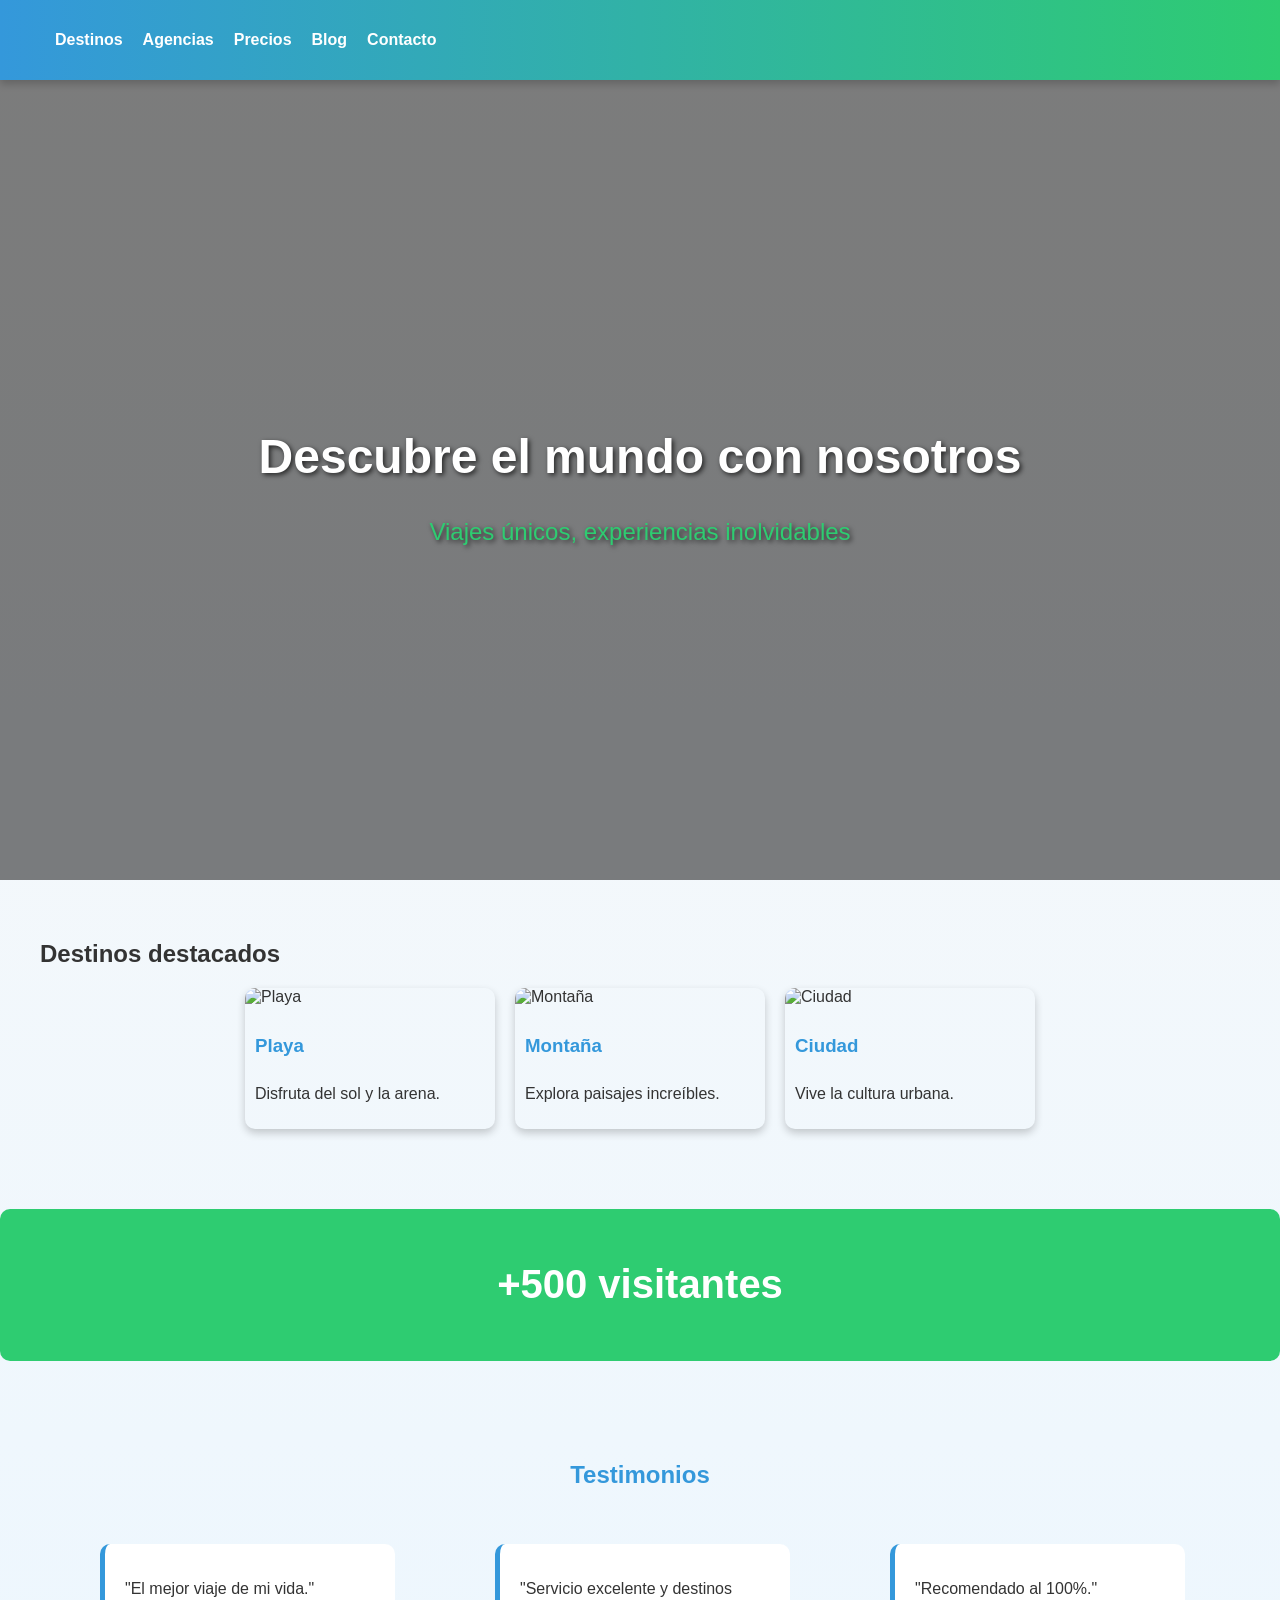
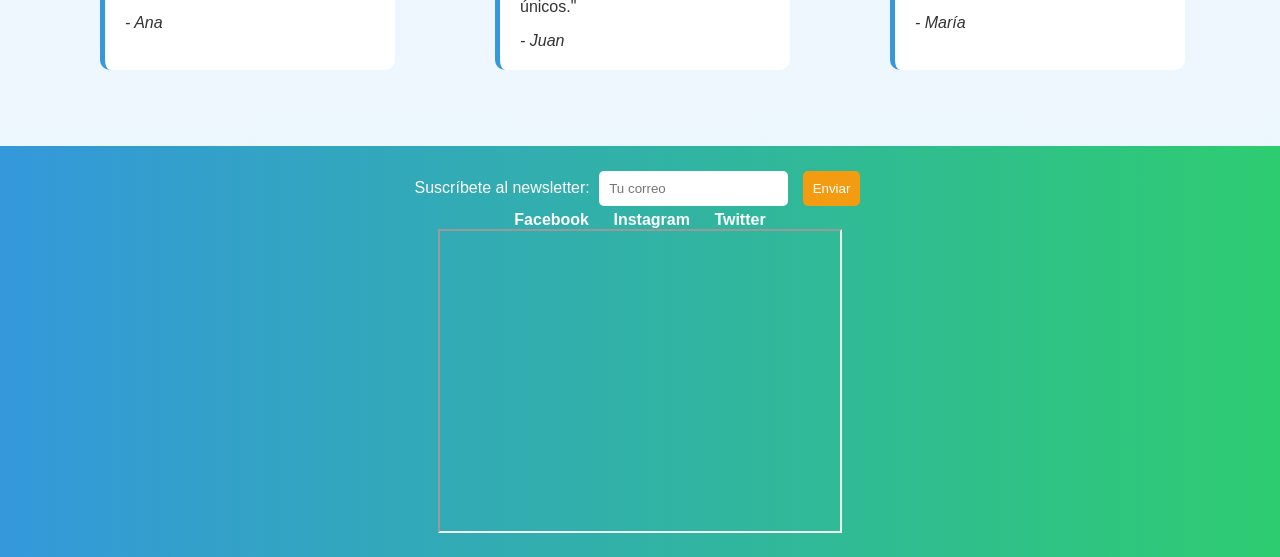
==== index.html @ 134db0df "Agregando Home,destinos,precios HTML y los CSS" ====
<!DOCTYPE html>
<html lang="es">
<head>
  <meta charset="UTF-8">
  <meta name="viewport" content="width=device-width, initial-scale=1.0">
  <title>Turismo - Home</title>
  <!-- Enlace al CSS -->
  <link rel="stylesheet" href="css/home.css">
</head>
<body>

  <!-- HEADER con menú completo -->
  <header>
    <nav>
      <ul>
        <li><a href="destinos.html">Destinos</a></li>
        <li><a href="agencias.html">Agencias</a></li>
        <li><a href="precios.html">Precios</a></li>
        <li><a href="blog.html">Blog</a></li>
        <li><a href="contacto.html">Contacto</a></li>
      </ul>
    </nav>
  </header>

  <!-- HERO con video de fondo -->
  <section class="hero">
    <video autoplay muted loop>
      <source src="video/hero.mp4" type="video/mp4">
      Tu navegador no soporta video HTML5.
    </video>
    <div class="overlay">
      <h1>Descubre el mundo con nosotros</h1>
      <p>Viajes únicos, experiencias inolvidables</p>
    </div>
  </section>

  <!-- DESTINOS DESTACADOS -->
  <section class="destinos">
    <h2>Destinos destacados</h2>
    <div class="cards">
      <article class="card">
        <img src="img/destinos/playa.jpg" alt="Playa">
        <h3>Playa</h3>
        <p>Disfruta del sol y la arena.</p>
      </article>
      <article class="card">
        <img src="img/destinos/montaña.jpg" alt="Montaña">
        <h3>Montaña</h3>
        <p>Explora paisajes increíbles.</p>
      </article>
      <article class="card">
        <img src="img/destinos/ciudad.jpg" alt="Ciudad">
        <h3>Ciudad</h3>
        <p>Vive la cultura urbana.</p>
      </article>
    </div>
  </section>

  <!-- CONTADOR ANIMADO -->
  <section class="contador">
    <h2>+500 visitantes</h2>
  </section>

  <!-- TESTIMONIOS en carrusel -->
  <section class="testimonios">
    <h2>Testimonios</h2>
    <div class="carrusel">
      <blockquote>
        <p>"El mejor viaje de mi vida."</p>
        <cite>- Ana</cite>
      </blockquote>
      <blockquote>
        <p>"Servicio excelente y destinos únicos."</p>
        <cite>- Juan</cite>
      </blockquote>
      <blockquote>
        <p>"Recomendado al 100%."</p>
        <cite>- María</cite>
      </blockquote>
    </div>
  </section>

  <!-- FOOTER -->
  <footer>
    <!-- Newsletter -->
    <form class="newsletter">
      <label for="email">Suscríbete al newsletter:</label>
      <input type="email" id="email" name="email" placeholder="Tu correo" required>
      <button type="submit">Enviar</button>
    </form>

    <!-- Redes sociales -->
    <div class="redes">
      <a href="#">Facebook</a>
      <a href="#">Instagram</a>
      <a href="#">Twitter</a>
    </div>

    <!-- Mapa -->
    <div class="mapa">
      <iframe src="https://www.openstreetmap.org/export/embed.html" width="400" height="300"></iframe>
    </div>
  </footer>

</body>
</html>
---- css/home.css ----
/* Variables globales */
:root {
  --color-principal: #3498db;   /* Azul */
  --color-secundario: #2ecc71;  /* Verde */
  --color-acento: #f39c12;      /* Naranja para detalles */
  --color-texto: #333;
  --color-fondo: #f9f9f9;
  --color-dark-bg: #1e1e1e;
  --color-dark-text: #f1f1f1;
  --fuente-base: 'Arial', sans-serif;
}

/* Modo oscuro */
body.dark-mode {
  background-color: var(--color-dark-bg);
  color: var(--color-dark-text);
}

/* Estilos generales */
body {
  margin: 0;
  font-family: var(--fuente-base);
  background: linear-gradient(to bottom, #f9f9f9, #eaf6ff);
  color: var(--color-texto);
  scroll-snap-type: y mandatory;
}

section {
  scroll-snap-align: start;
  padding: 40px;
}

/* HEADER */
header {
  background: linear-gradient(90deg, var(--color-principal), var(--color-secundario));
  color: white;
  padding: 15px;
  box-shadow: 0 4px 8px rgba(0,0,0,0.2);
}

header nav ul {
  list-style: none;
  display: flex;
  gap: 20px;
}

header nav a {
  color: white;
  text-decoration: none;
  font-weight: bold;
  transition: color 0.3s, transform 0.3s;
}

header nav a:hover {
  color: var(--color-acento);
  transform: scale(1.1);
}

/* HERO */
.hero {
  position: relative;
  height: 80vh;
  overflow: hidden;
}

.hero video {
  width: 100%;
  height: 100%;
  object-fit: cover;
}

.hero .overlay {
  position: absolute;
  top: 0; left: 0;
  width: 100%; height: 100%;
  display: flex;
  flex-direction: column;
  justify-content: center;
  align-items: center;
  color: white;
  background: rgba(0,0,0,0.5);
  animation: fadeIn 2s ease-in-out;
  text-shadow: 2px 2px 5px rgba(0,0,0,0.7);
}

.hero h1 {
  font-size: 3em;
  margin-bottom: 10px;
}

.hero p {
  font-size: 1.5em;
  color: var(--color-secundario);
}

@keyframes fadeIn {
  from { opacity: 0; }
  to { opacity: 1; }
}

/* DESTINOS DESTACADOS */
.cards {
  display: flex;
  gap: 20px;
  justify-content: center;
}

.card {
  position: relative;
  width: 250px;
  overflow: hidden;
  border-radius: 10px;
  transition: transform 0.3s, box-shadow 0.3s;
  box-shadow: 0 4px 8px rgba(0,0,0,0.2);
}

.card img {
  width: 100%;
  display: block;
}

.card:hover {
  transform: scale(1.05);
  box-shadow: 0 6px 12px rgba(0,0,0,0.3);
}

.card h3 {
  padding: 10px;
  color: var(--color-principal);
}

.card p {
  padding: 0 10px 10px;
  color: var(--color-texto);
}

/* CONTADOR ANIMADO */
.contador {
  text-align: center;
  margin: 40px 0;
  background: var(--color-secundario);
  color: white;
  padding: 20px;
  border-radius: 10px;
}

.contador h2 {
  font-size: 2.5em;
  animation: contadorAnim 2s infinite alternate;
}

@keyframes contadorAnim {
  from { transform: scale(1); color: white; }
  to { transform: scale(1.2); color: var(--color-acento); }
}

/* TESTIMONIOS */
.testimonios h2 {
  text-align: center;
  color: var(--color-principal);
}

.carrusel {
  display: flex;
  overflow-x: auto;
  scroll-snap-type: x mandatory;
  gap: 20px;
  padding: 20px;
}

.carrusel blockquote {
  scroll-snap-align: center;
  background: #fff;
  border-left: 5px solid var(--color-principal);
  padding: 20px;
  border-radius: 10px;
  min-width: 250px;
  transition: background 0.3s, transform 0.3s;
}

.carrusel blockquote:hover {
  background: var(--color-secundario);
  color: white;
  transform: scale(1.05);
}

/* FOOTER */
footer {
  background: linear-gradient(90deg, var(--color-principal), var(--color-secundario));
  color: white;
  padding: 20px;
  text-align: center;
}

footer .newsletter input, footer .newsletter button {
  padding: 10px;
  margin: 5px;
  border-radius: 5px;
  border: none;
}

footer .newsletter button {
  background: var(--color-acento);
  color: white;
  cursor: pointer;
  transition: background 0.3s;
}

footer .newsletter button:hover {
  background: var(--color-secundario);
}

footer .redes a {
  margin: 0 10px;
  color: white;
  text-decoration: none;
  font-weight: bold;
}

footer .redes a:hover {
  color: var(--color-acento);
}
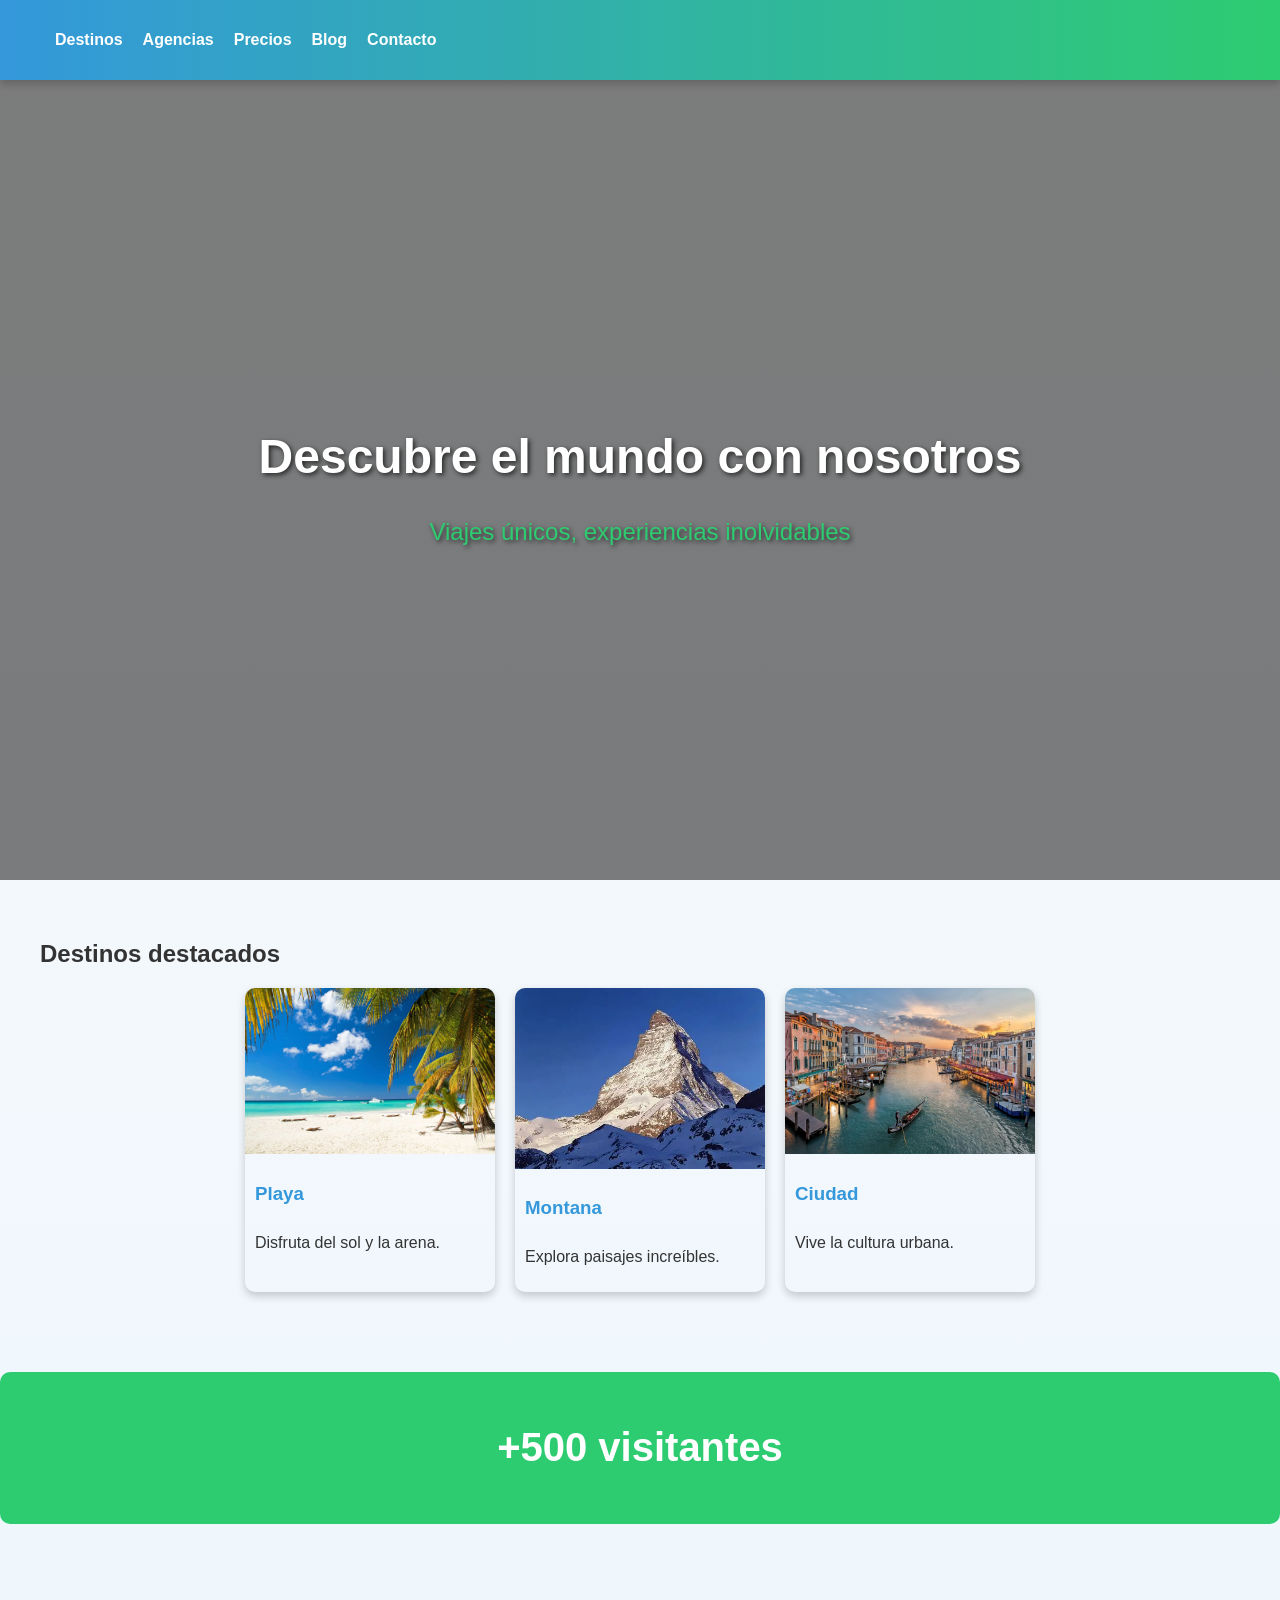
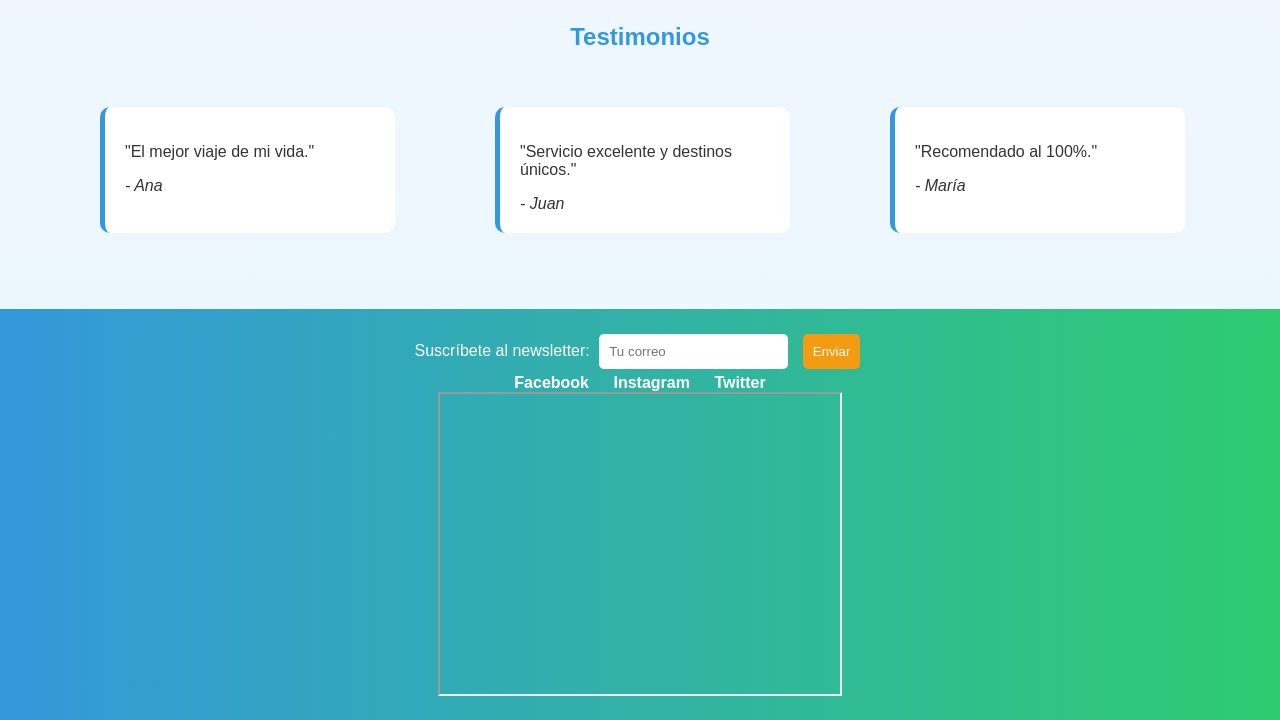
==== commit a678bab7: "Agregar imagenes y videos,corregiendo errores de index,agencias y destino" ====
--- a/index.html
+++ b/index.html
@@ -25,7 +25,7 @@
   <!-- HERO con video de fondo -->
   <section class="hero">
     <video autoplay muted loop>
-      <source src="video/hero.mp4" type="video/mp4">
+      <source src="video/destinos.mp4" type="video/mp4">
       Tu navegador no soporta video HTML5.
     </video>
     <div class="overlay">
@@ -39,17 +39,17 @@
     <h2>Destinos destacados</h2>
     <div class="cards">
       <article class="card">
-        <img src="img/destinos/playa.jpg" alt="Playa">
+        <img src="img/playa.jpg" alt="Playa">
         <h3>Playa</h3>
         <p>Disfruta del sol y la arena.</p>
       </article>
       <article class="card">
-        <img src="img/destinos/montaña.jpg" alt="Montaña">
-        <h3>Montaña</h3>
+        <img src="img/montana.png" alt="Montana">
+        <h3>Montana</h3>
         <p>Explora paisajes increíbles.</p>
       </article>
       <article class="card">
-        <img src="img/destinos/ciudad.jpg" alt="Ciudad">
+        <img src="img/cuidad.jpg" alt="Ciudad">
         <h3>Ciudad</h3>
         <p>Vive la cultura urbana.</p>
       </article>
